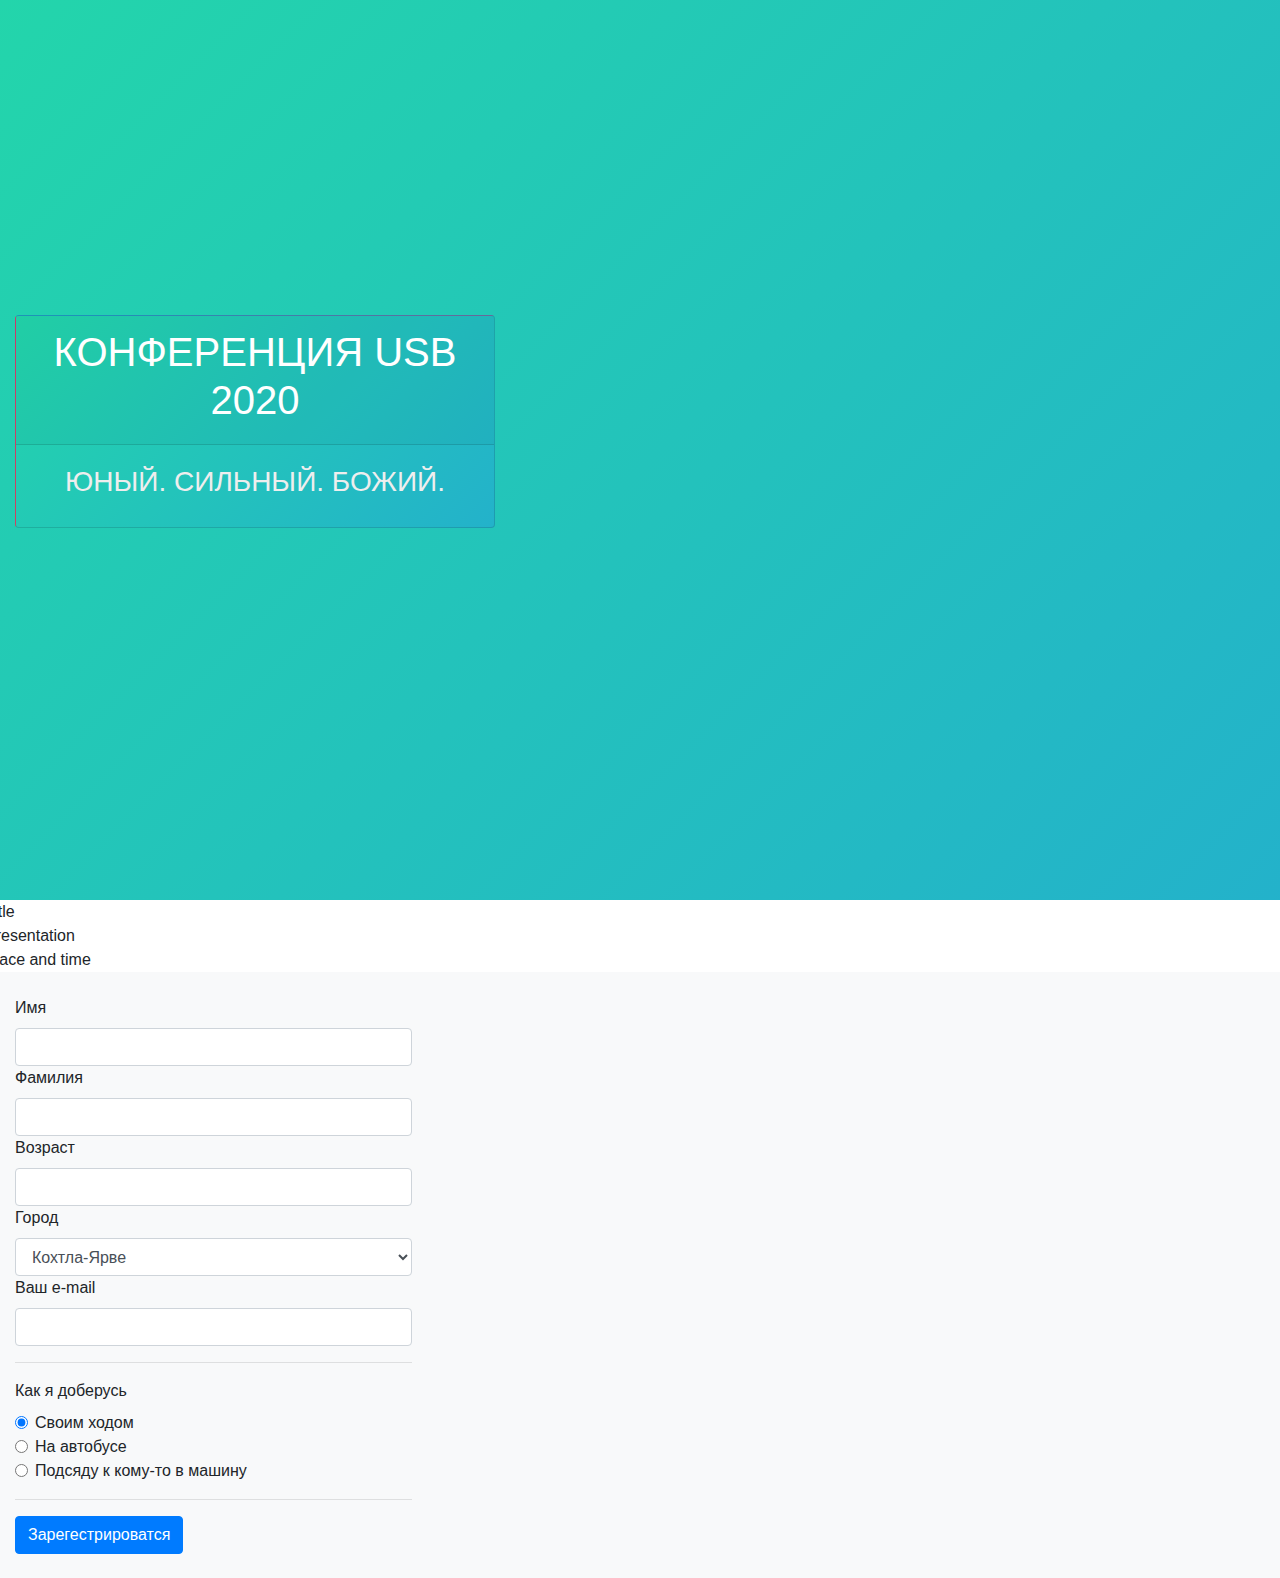
==== index.html @ d0dec4c6 "first slide + registration" ====
<!doctype html>
<html lang="ru">
<head>
<meta charset="utf-8">
<meta name="viewport" content="width=device-width, initial-scale=1, shrink-to-fit=no">
<title>Untitled Document</title>
<link href="css/bootstrap-4.3.1.css" rel="stylesheet">
<link href="css/kc_fixes.css" rel="stylesheet" type="text/css">
</head>

<body>
<div class="container"> </div>
<div class="main-board">
  <div class="jumbotron jumbotron-fluid first_slide ">
    <div class="container">
  <div class="card text-center first_slide_card align-middle" style="width: 30rem;">
    <div class="card-header">
      <h1 class="">Конференция USB 2020</h1>
      </div>
    <div class="card-body">
      <h3 class="toph2">Юный. Сильный. Божий.</h3>
      </div>
  </div>
    </div>
  </div>
  <div class="row">Title</div>
  <div class="row">Presentation</div>
  <div class="row">Place and time</div>
  <div class="row">
    <div class="container-fluid bg-light">
      <div class="col-sm-9 col-12 col-md-7 col-lg-6 col-xl-4" id="my_reg"> <br>
        <form id="reg_form" >
          <div class="form-group">
            <label for="p_name">Имя</label>
            <input class="form-control" type="text" id="p_name" required>
            <label for="p_surname">Фамилия</label>
            <input class="form-control" type="text" id="p_surname" required>
            <label for="p_age">Возраст</label>
            <input class="form-control" type="text" id="p_age" required>
            <label for="p_city">Город</label>
            <select class="form-control" id="p_city">
              <option>Кохтла-Ярве</option>
              <option>Йыхви</option>
              <option>Нарва</option>
              <option>Нарва-Йыессу</option>
              <option>Таллинн</option>
              <option>Силламяе</option>
              <option>Валга</option>
              <option>Тарту</option>
              <option>Тапа</option>
              <option>Другой</option>
            </select>
            <label for="p_city_another" id="p_city_another_label">Впишите город</label>
            <input class="form-control" type="text" id="p_city_another">
            <label for="p_email">Ваш e-mail</label>
            <input type="email" class="form-control" id="p_email" aria-describedby="emailHelp" required>
          </div>
          <hr>
          <label for="p_arrive_method">Как я доберусь</label>
          <div class="form-check">
            <input class="form-check-input" type="radio" name="p_arrive_method" id="p_arrive_method1" value="option1" checked>
            <label class="form-check-label" for="p_arrive_method1"> Своим ходом </label>
          </div>
          <div class="form-check">
            <input class="form-check-input" type="radio" name="p_arrive_method" id="p_arrive_method2" value="option2">
            <label class="form-check-label" for="p_arrive_method2"> На автобусе </label>
          </div>
          <div class="form-check">
            <input class="form-check-input" type="radio" name="p_arrive_method" id="p_arrive_method3" value="option3">
            <label class="form-check-label" for="p_arrive_method3"> Подсяду к кому-то в машину </label>
          </div>
          <hr>
          <button type="submit" class="btn btn-primary">Зарегестрироватся</button>
        </form>
        <div><br>
        </div>
      </div>
    </div>
  </div>
</div>

<!-- jQuery (necessary for Bootstrap's JavaScript plugins) --> 
<script src="js/jquery-3.3.1.min.js"></script> 

<!-- Include all compiled plugins (below), or include individual files as needed --> 
<script src="js/popper.min.js"></script> 
<script src="js/bootstrap-4.3.1.js"></script> 
<script src="js/kc_fixes.js" type="application/javascript"></script>
</body>
</html>
---- css/kc_fixes.css ----
/*@import url('https://fonts.googleapis.com/css?family=Nobile:400,700&display=swap');

body{
	margin: 0;
	height: 100vh;
	//background-color: #191919;
	//font-family: 'Nobile';
}

*, *:before {
	box-sizing: border-box;
}

.first_slide{
	background-color: red;
			padding: 2em;
	height: 100vh;
}*/
.first_slide {
  margin: 0;
  width: 100%;
  height: 100vh;
  font-family: "Exo", sans-serif;
  color: #fff;
  background: linear-gradient(-45deg, #ee7752, #e73c7e, #23a6d5, #23d5ab);
  background-size: 400% 400%;
  animation: gradientBG 15s ease infinite; }

.first_slide_card {
  margin: 0;
  font-family: "Exo", sans-serif;
  color: #fff;
  background: linear-gradient(-45deg, #ee7752, #e73c7e, #23a6d5, #23d5ab);
  background-size: 400% 400%;
  animation: gradientBG 15s ease infinite;
  text-transform: uppercase; }

@keyframes gradientBG {
  0% {
    background-position: 0% 50%; }
  50% {
    background-position: 100% 50%; }
  100% {
    background-position: 0% 50%; } }
.container {
  width: 100%;
  position: absolute;
  top: 35%;
  text-align: center; }

h1 {
  font-weight: 300; }

h3 {
  color: #eee;
  font-weight: 100; }

h5 {
  color: #eee;
  font-weight: 300; }

a,
a:hover {
  text-decoration: none;
  color: #ddd; }
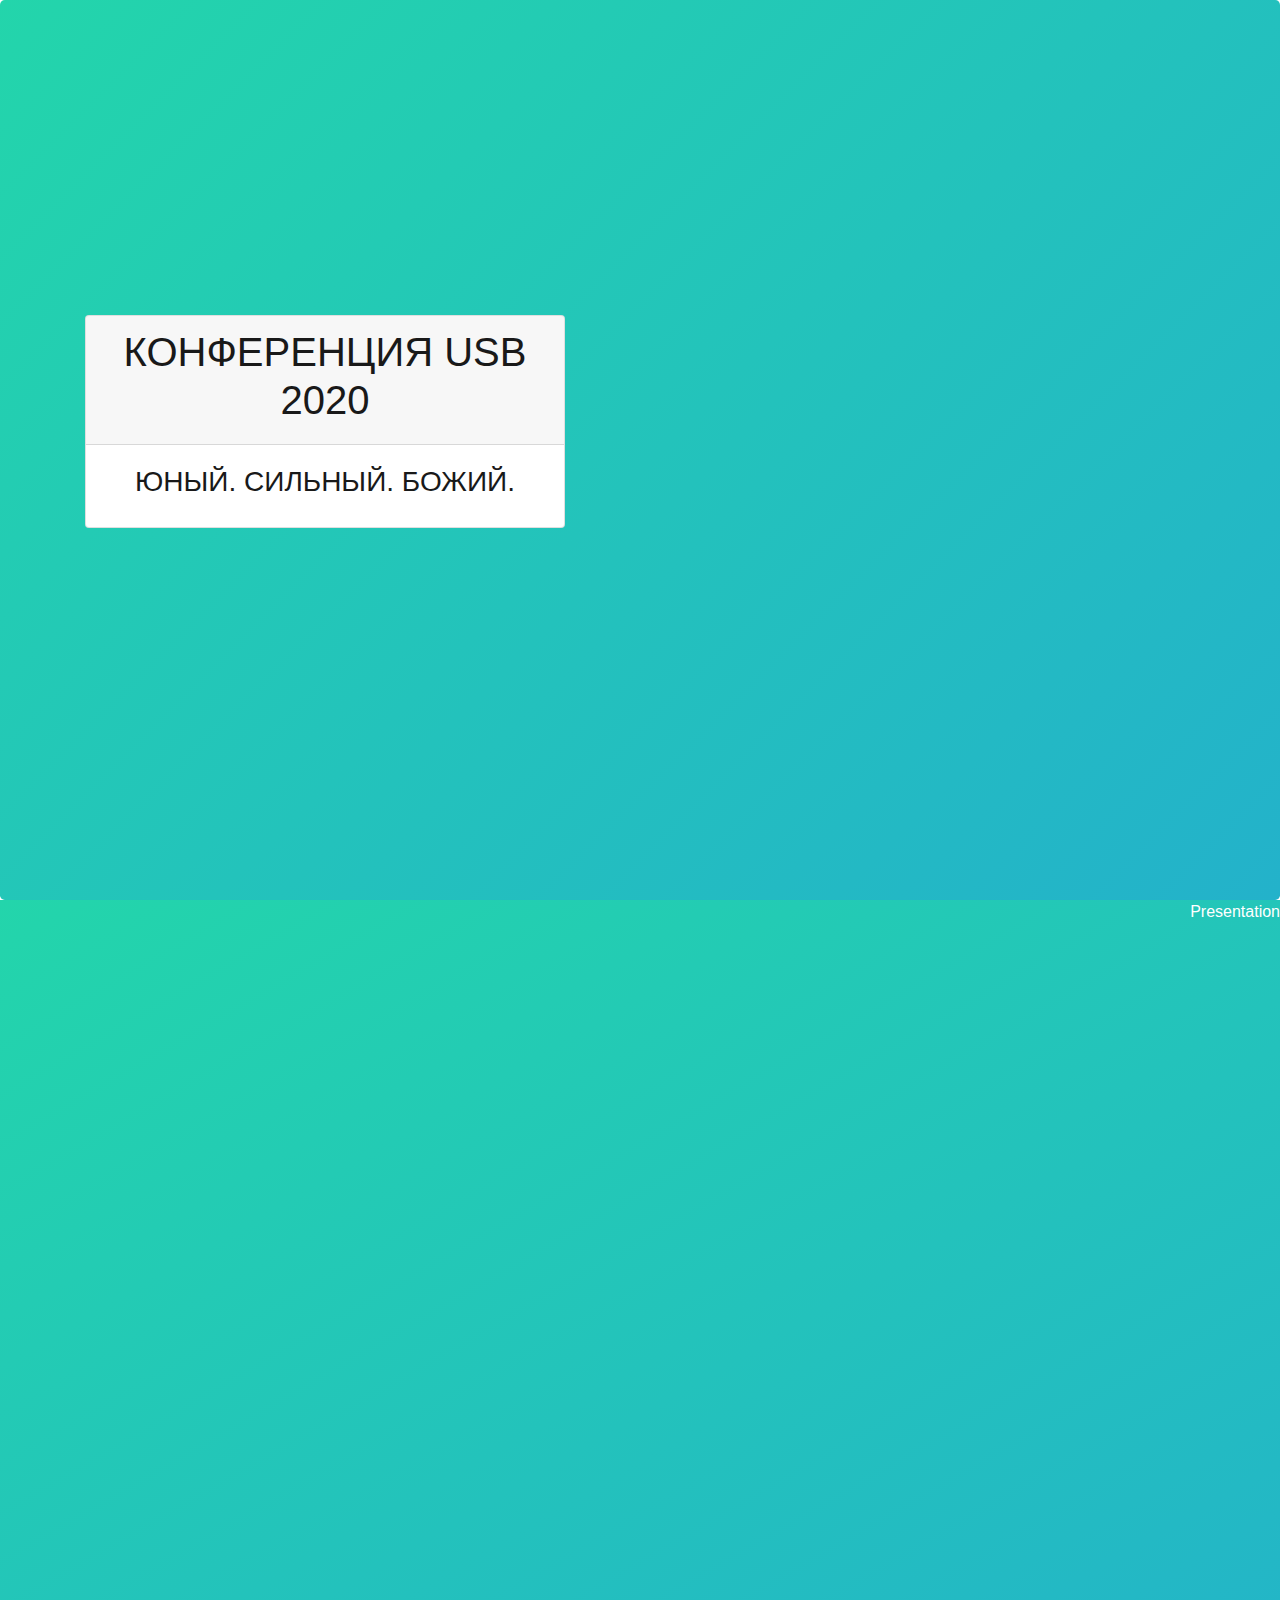
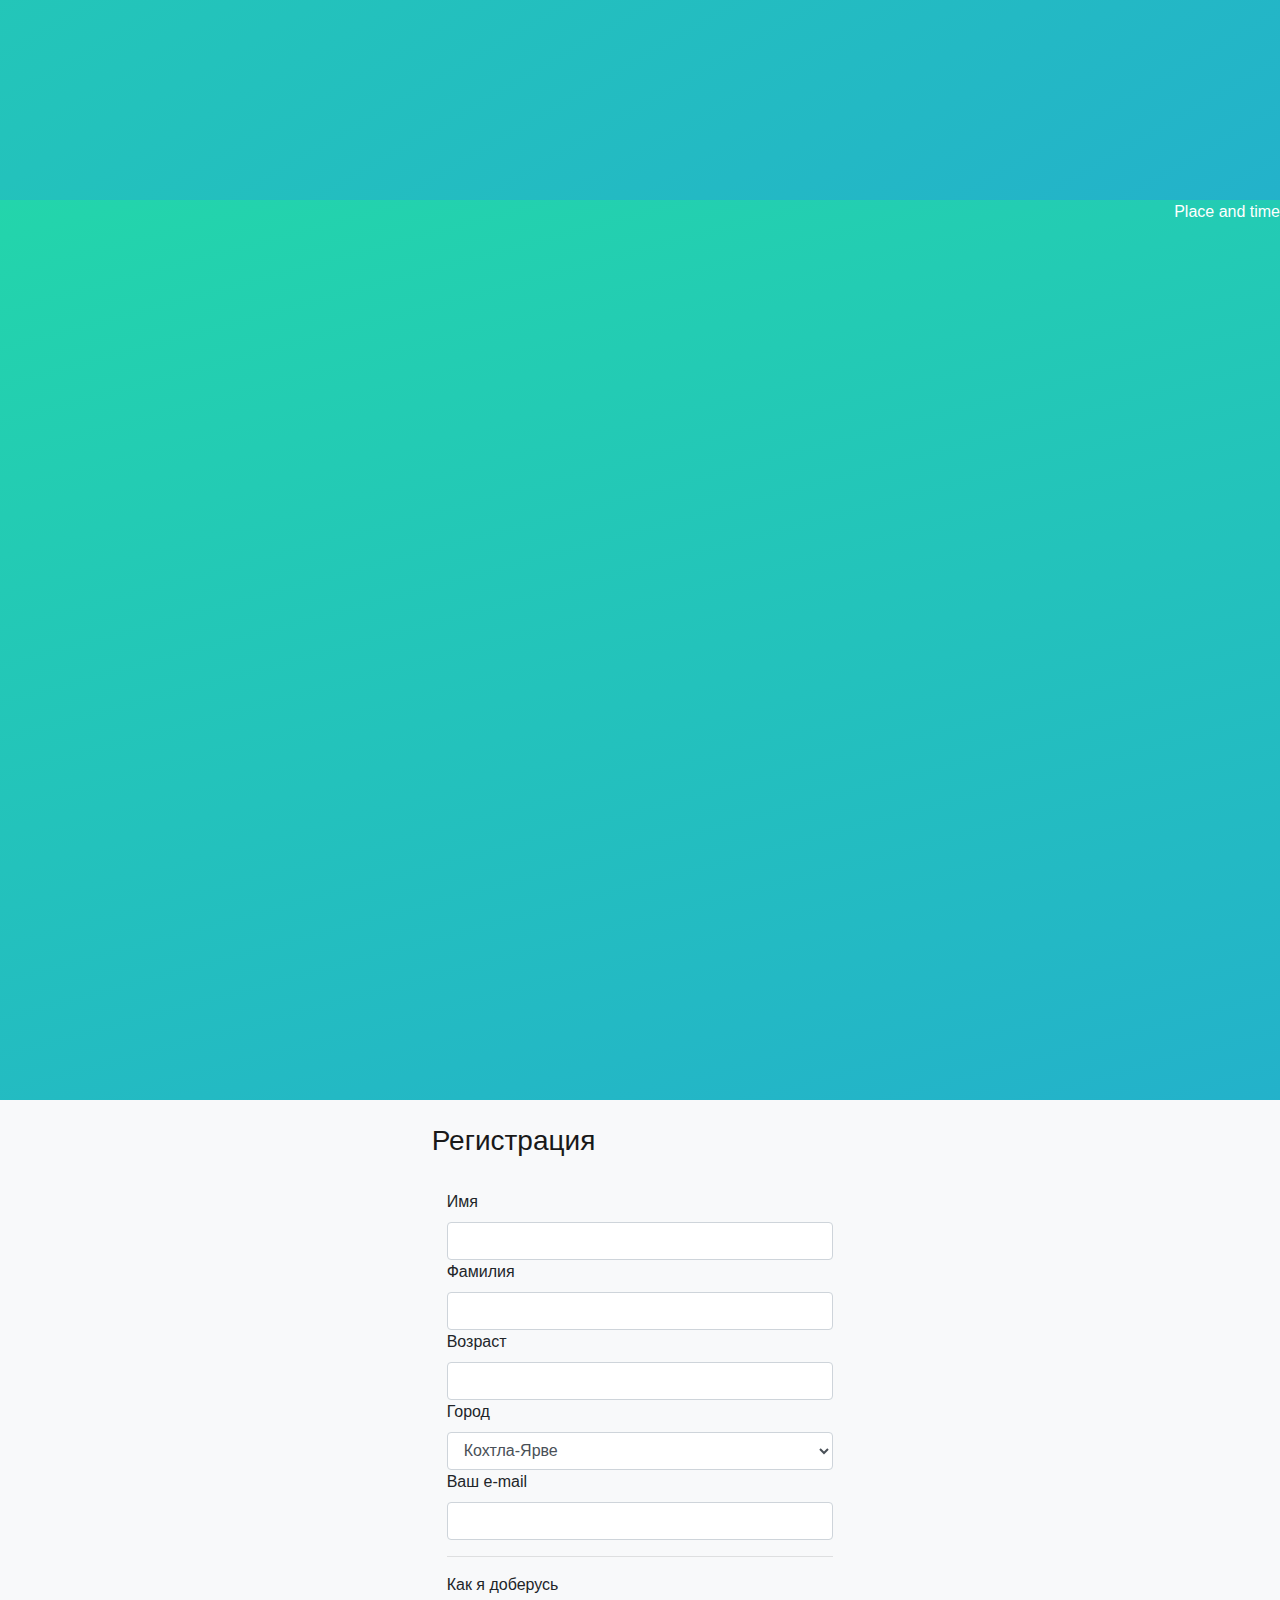
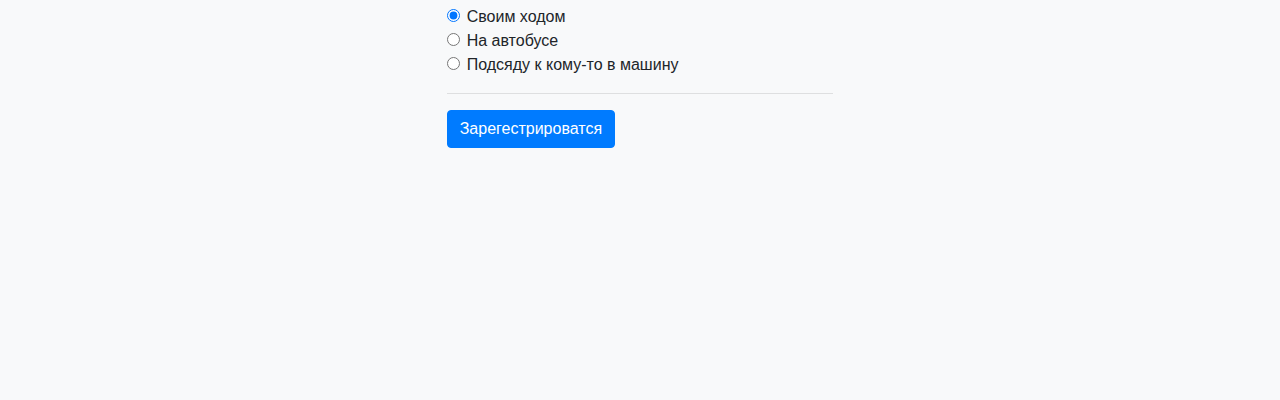
==== commit 730de213: "some fixes" ====
--- a/index.html
+++ b/index.html
@@ -9,26 +9,30 @@
 </head>
 
 <body>
-<div class="container"> </div>
 <div class="main-board">
-  <div class="jumbotron jumbotron-fluid first_slide ">
-    <div class="container">
-  <div class="card text-center first_slide_card align-middle" style="width: 30rem;">
-    <div class="card-header">
-      <h1 class="">Конференция USB 2020</h1>
+  <div class="jumbotron jumbotron first_slide d-flex justify-content-center ">
+    <div class="container mx-auto">
+      <div class="card text-center first_slide_card align-middle" style="width: 30rem;" >
+        <div class="card-header">
+          <h1 class="">Конференция USB 2020</h1>
+        </div>
+        <div class="card-body align-middle">
+          <h3 class="toph2">Юный. Сильный. Божий.</h3>
+        </div>
       </div>
-    <div class="card-body">
-      <h3 class="toph2">Юный. Сильный. Божий.</h3>
-      </div>
-  </div>
     </div>
   </div>
-  <div class="row">Title</div>
-  <div class="row">Presentation</div>
-  <div class="row">Place and time</div>
-  <div class="row">
-    <div class="container-fluid bg-light">
-      <div class="col-sm-9 col-12 col-md-7 col-lg-6 col-xl-4" id="my_reg"> <br>
+  <div class="row second_slide">
+    <hr class="my-4">
+    Presentation</div>
+  <div class="row third_slide">
+    <hr class="my-4">
+    Place and time</div>
+  <div class="row reg_slide">
+    <hr class="my-4">
+    <div class="container-fluid bg-light"><br>
+		
+      <div class="col-sm-9 col-12 col-md-7 col-lg-6 col-xl-4 mx-auto" id="my_reg"><div class="row"><h3>Регистрация</h3></div> <br>
         <form id="reg_form" >
           <div class="form-group">
             <label for="p_name">Имя</label>
--- a/css/kc_fixes.css
+++ b/css/kc_fixes.css
@@ -26,11 +26,36 @@
   background-size: 400% 400%;
   animation: gradientBG 15s ease infinite; }
 
+.second_slide {
+  margin: 0;
+  width: 100%;
+  height: 100vh;
+  font-family: "Exo", sans-serif;
+  color: #fff;
+  background: linear-gradient(-30deg, #ee7752, #e73c7e, #23a6d5, #23d5ab);
+  background-size: 400% 400%;
+  animation: gradientBG 15s ease infinite; }
+
+.third_slide {
+  margin: 0;
+  width: 100%;
+  height: 100vh;
+  font-family: "Exo", sans-serif;
+  color: #fff;
+  background: linear-gradient(-15deg, #ee7752, #e73c7e, #23a6d5, #23d5ab);
+  background-size: 400% 400%;
+  animation: gradientBG 15s ease infinite; }
+
+.reg_slide {
+  margin: 0;
+  width: 100%;
+  height: 100vh;
+  font-family: "Exo", sans-serif; }
+
 .first_slide_card {
   margin: 0;
   font-family: "Exo", sans-serif;
-  color: #fff;
-  background: linear-gradient(-45deg, #ee7752, #e73c7e, #23a6d5, #23d5ab);
+  color: #191919;
   background-size: 400% 400%;
   animation: gradientBG 15s ease infinite;
   text-transform: uppercase; }
@@ -52,14 +77,9 @@
   font-weight: 300; }
 
 h3 {
-  color: #eee;
+  color: #191919;
   font-weight: 100; }
 
 h5 {
-  color: #eee;
+  color: #191919;
   font-weight: 300; }
-
-a,
-a:hover {
-  text-decoration: none;
-  color: #ddd; }
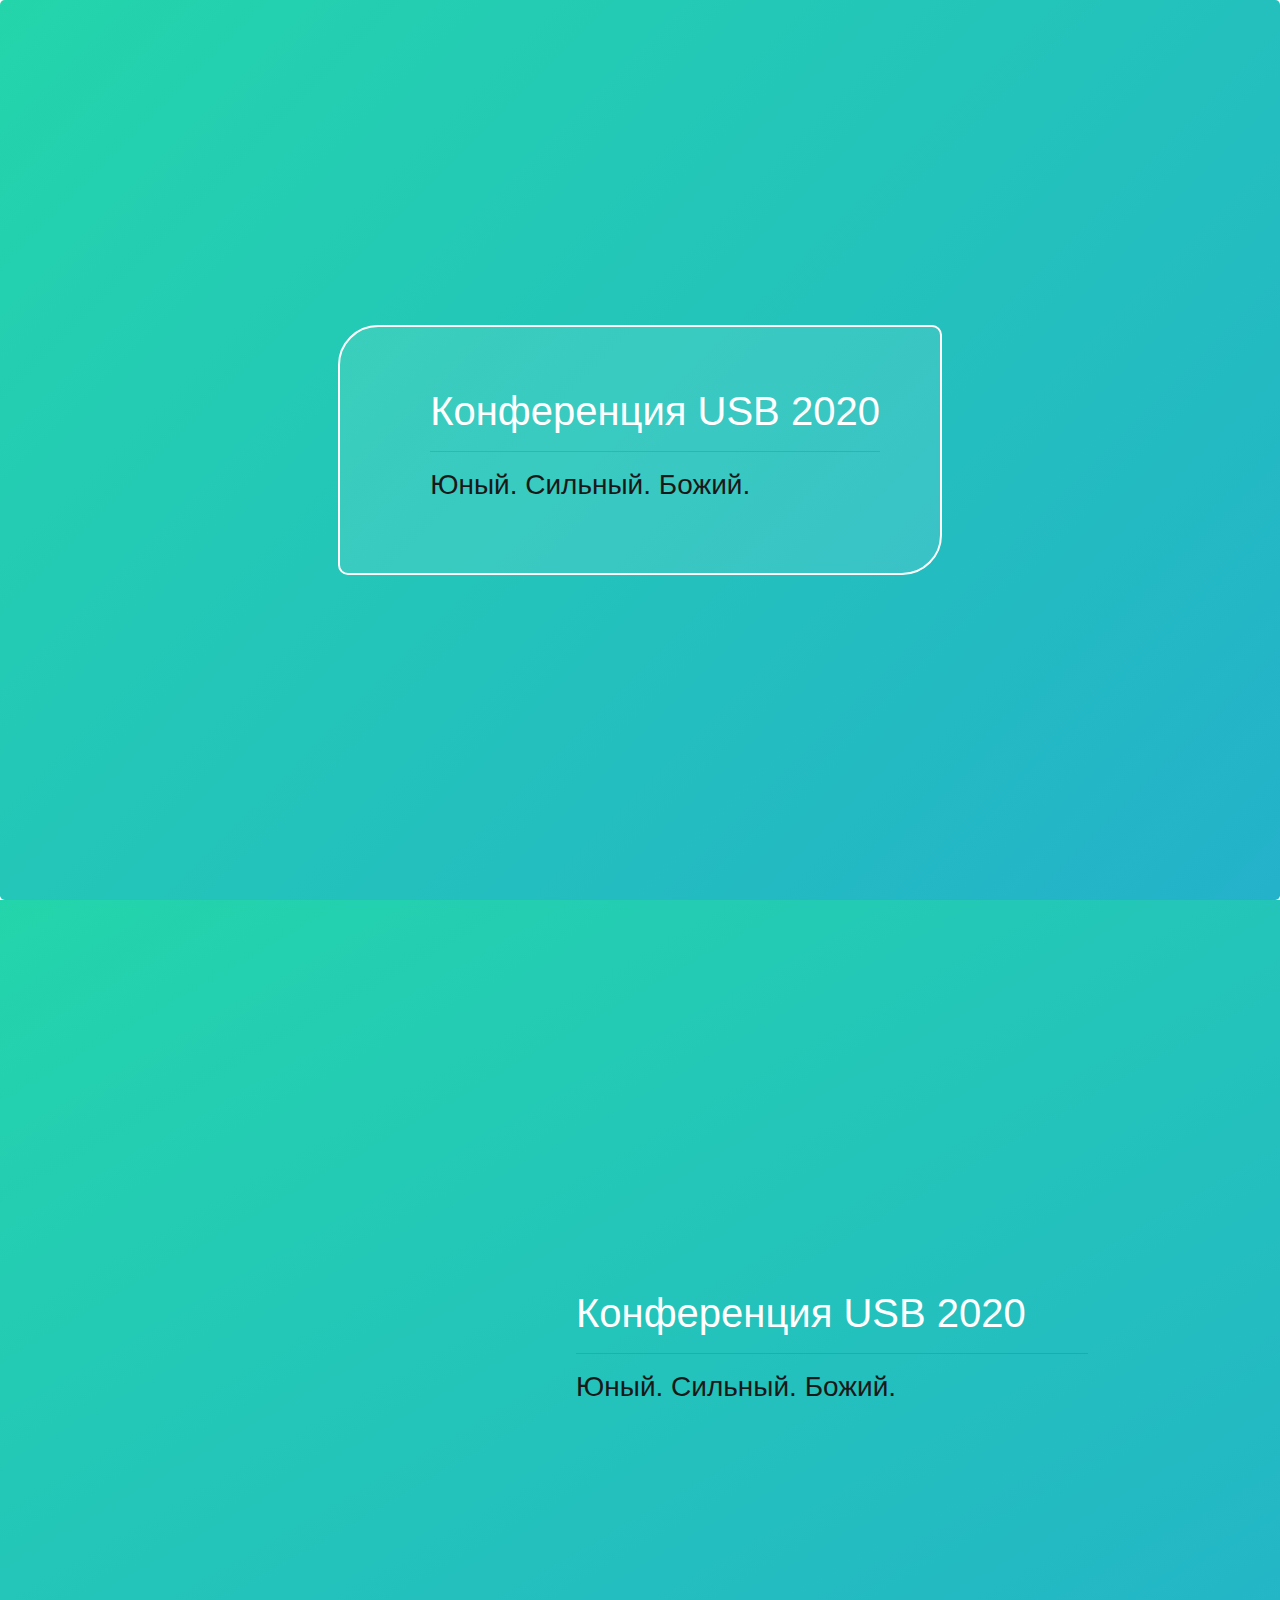
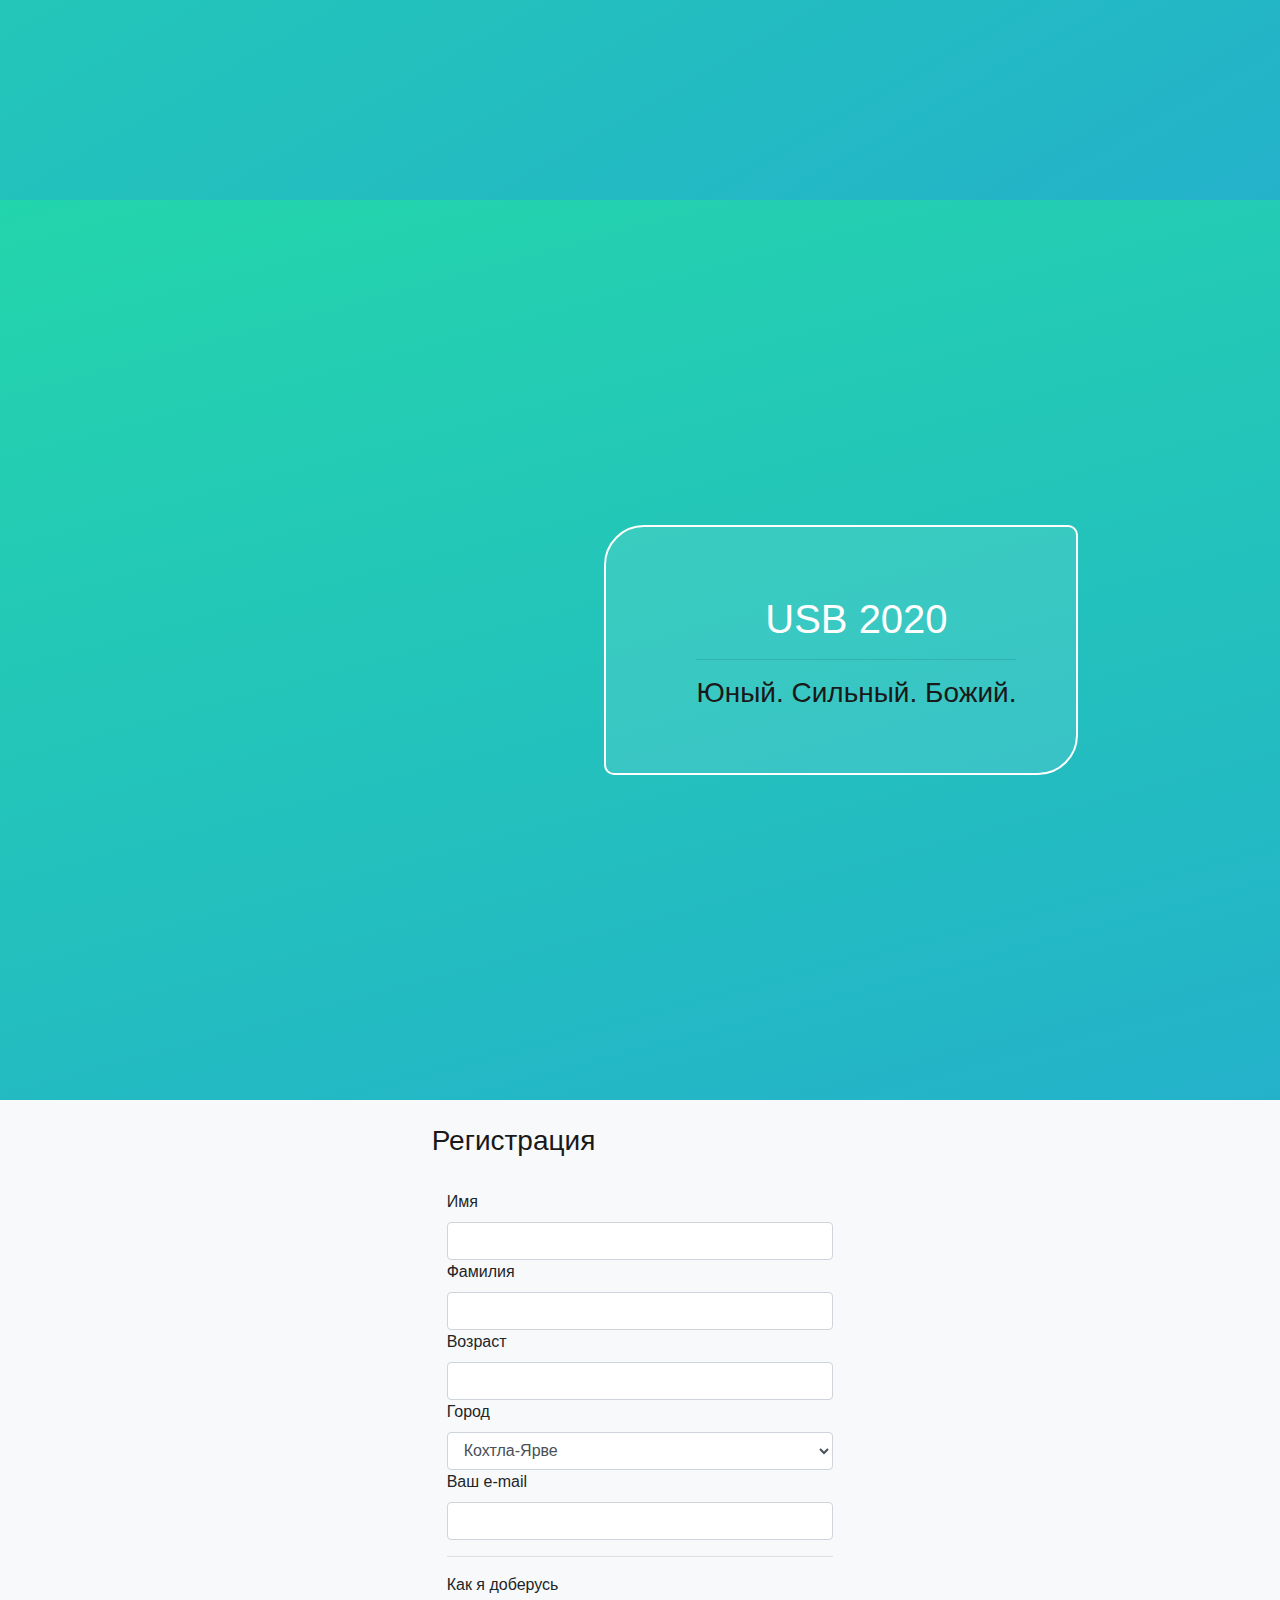
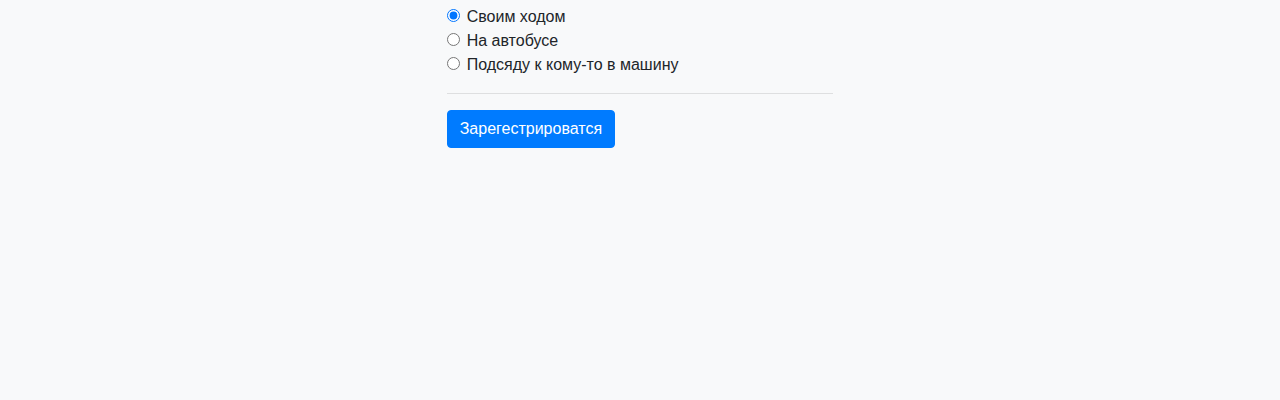
==== commit 80f69169: "fixes 2" ====
--- a/index.html
+++ b/index.html
@@ -11,23 +11,30 @@
 <body>
 <div class="main-board">
   <div class="jumbotron jumbotron first_slide d-flex justify-content-center ">
-    <div class="container mx-auto">
-      <div class="card text-center first_slide_card align-middle" style="width: 30rem;" >
-        <div class="card-header">
-          <h1 class="">Конференция USB 2020</h1>
-        </div>
-        <div class="card-body align-middle">
-          <h3 class="toph2">Юный. Сильный. Божий.</h3>
-        </div>
-      </div>
-    </div>
+	  <div class="box">
+	   <h1 class="">Конференция USB 2020</h1>
+			<hr class="my">
+		<h3 class="">Юный. Сильный. Божий.</h3>
+	  </div>	
+	 
+
   </div>
   <div class="row second_slide">
     <hr class="my-4">
-    Presentation</div>
+    	  <div class="center">
+	   <h1 class="">Конференция USB 2020</h1>
+			<hr class="my">
+		<h3 class="">Юный. Сильный. Божий.</h3>
+	  </div></div>
   <div class="row third_slide">
     <hr class="my-4">
-    Place and time</div>
+    	  <div class="box">
+	   <h1 class=""></h1>
+	   <h1 class="">USB 2020</h1>
+			<hr class="my">
+		<h3 class="">Юный. Сильный. Божий.</h3>
+	  </div>
+	</div>
   <div class="row reg_slide">
     <hr class="my-4">
     <div class="container-fluid bg-light"><br>
--- a/css/kc_fixes.css
+++ b/css/kc_fixes.css
@@ -52,6 +52,27 @@
   height: 100vh;
   font-family: "Exo", sans-serif; }
 
+.center {
+  display: block;
+  margin: auto;
+  width: 40%; }
+
+.box {
+  margin: auto;
+  width: 500;
+  height: 250px;
+  position: relative;
+  background-color: rgba(255, 255, 255, 0.1);
+  padding: 60px 60px 0px 90px;
+  border-radius: 40px 10px;
+  border-color: #2ecc71;
+  border: 2px solid; }
+  .box h1 {
+    display: block;
+    text-align: center;
+    font-weight: 500;
+    width: 100%; }
+
 .first_slide_card {
   margin: 0;
   font-family: "Exo", sans-serif;
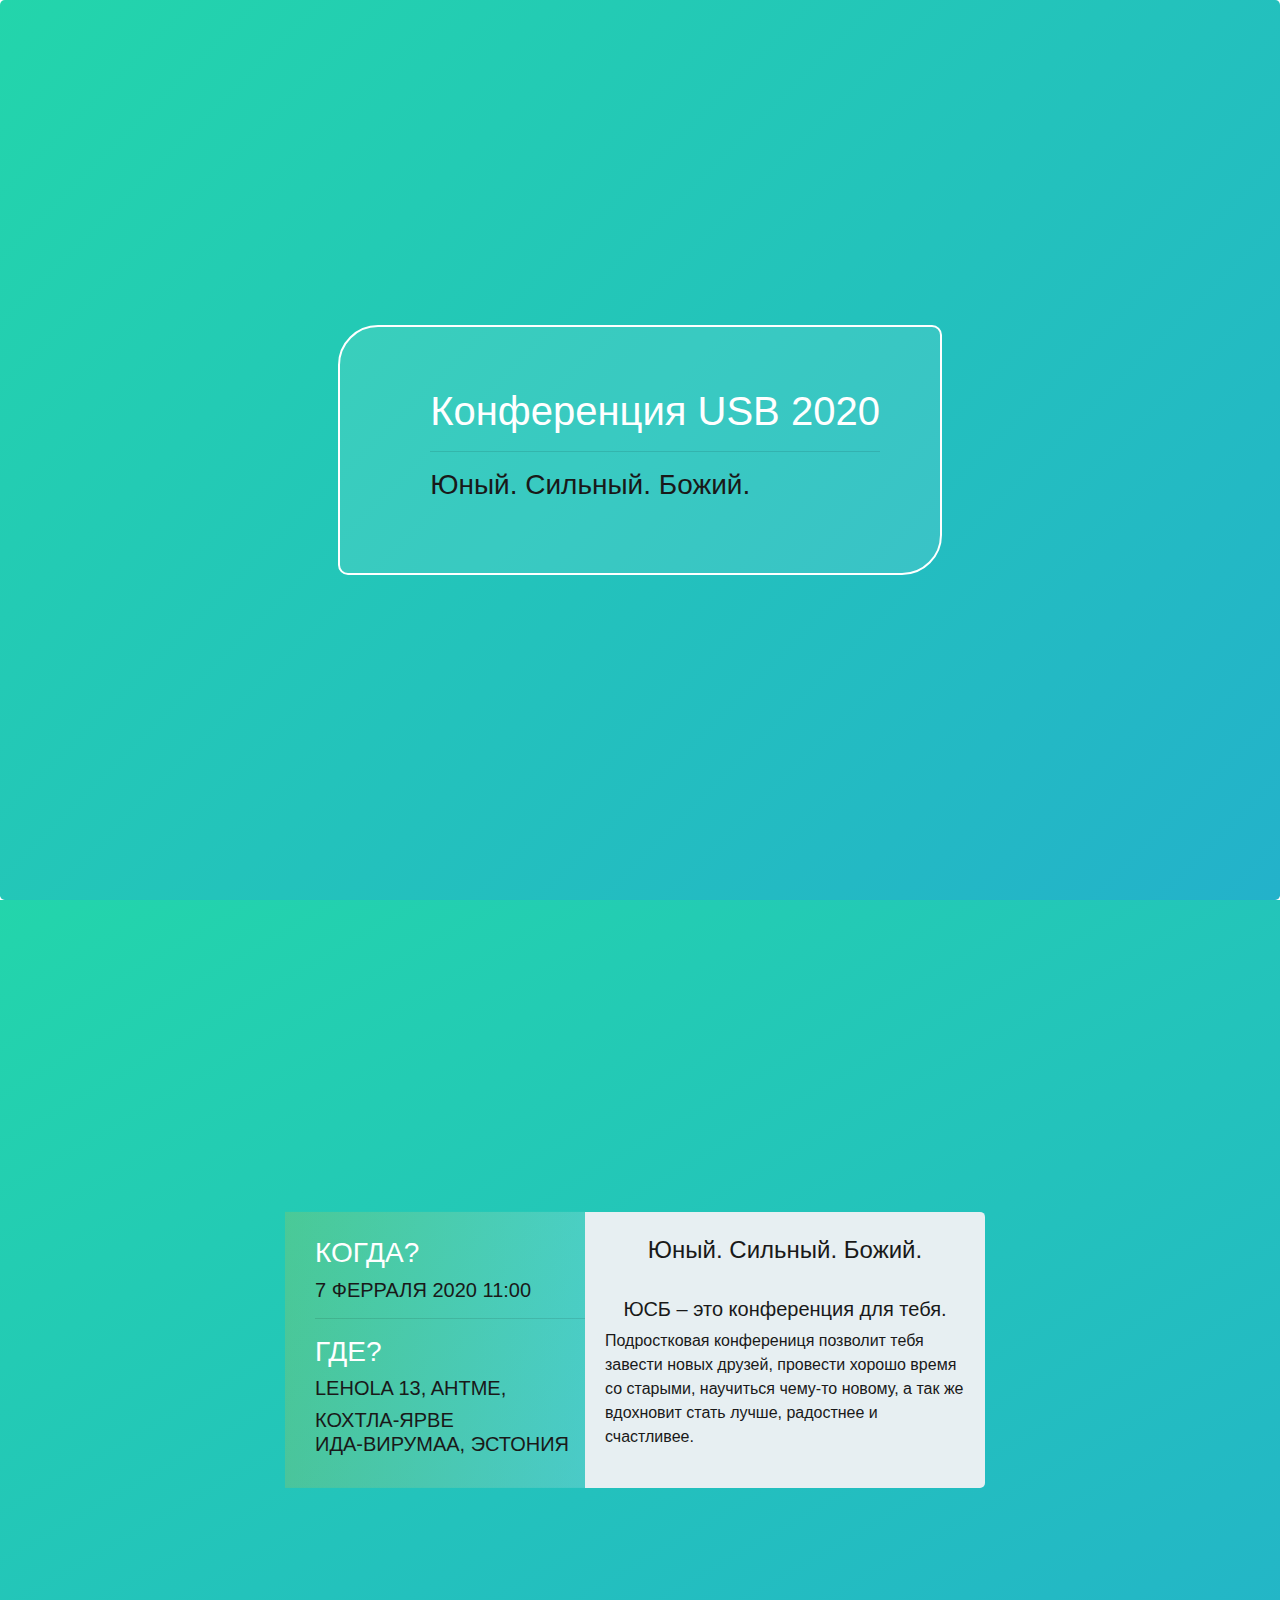
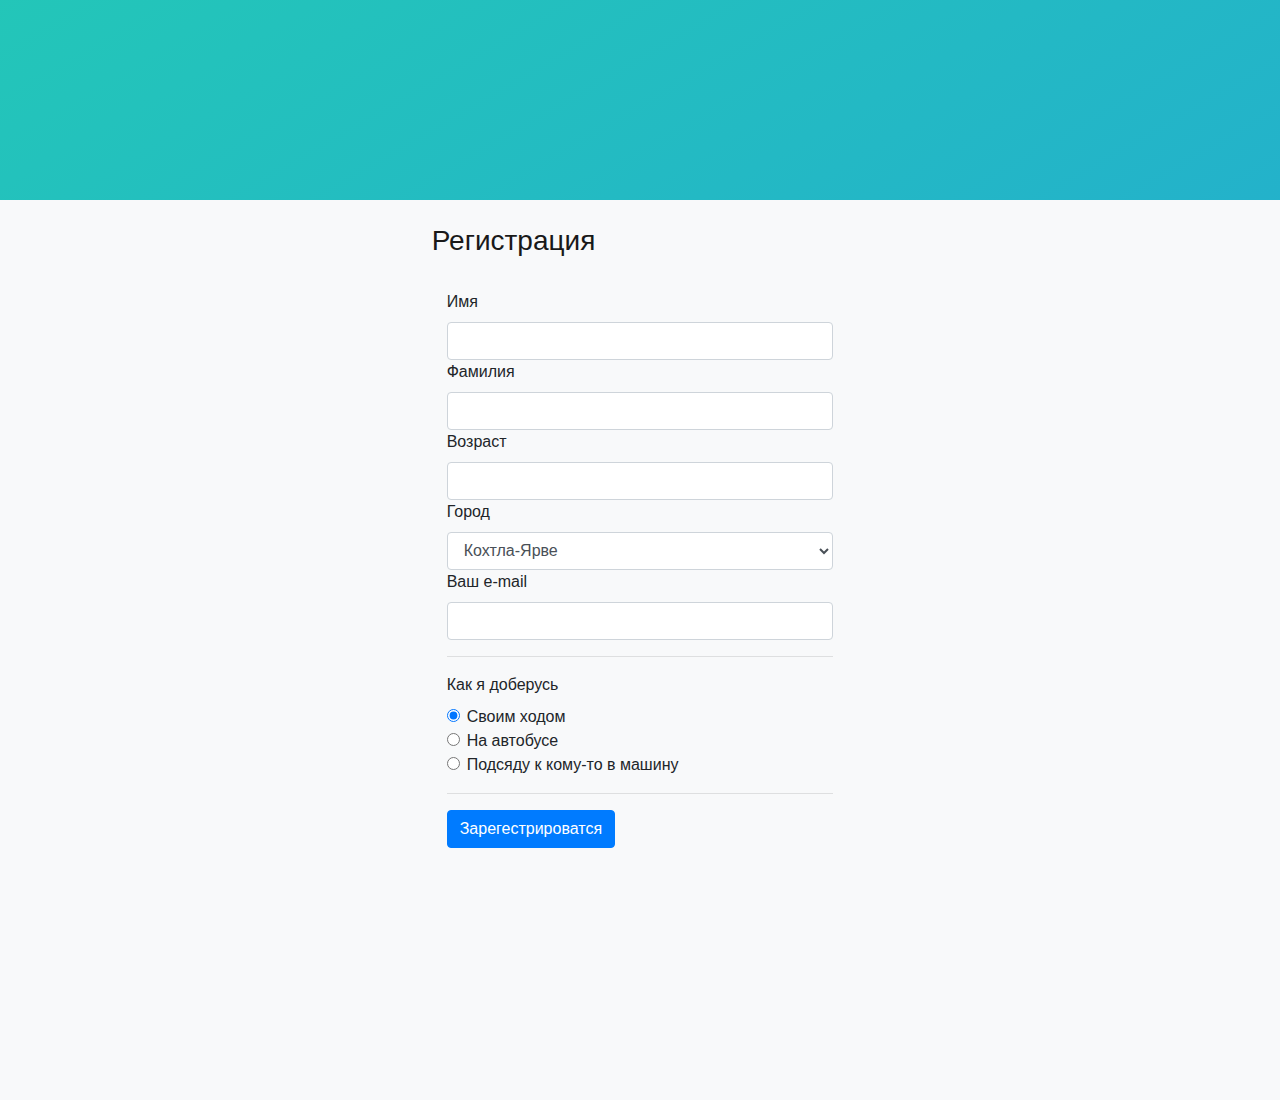
==== commit a8616b61: "Pre-deploy" ====
--- a/index.html
+++ b/index.html
@@ -11,35 +11,56 @@
 <body>
 <div class="main-board">
   <div class="jumbotron jumbotron first_slide d-flex justify-content-center ">
-	  <div class="box">
-	   <h1 class="">Конференция USB 2020</h1>
-			<hr class="my">
-		<h3 class="">Юный. Сильный. Божий.</h3>
-	  </div>	
-	 
-
+    <div class="box">
+      <h1 class="">Конференция USB 2020</h1>
+      <hr class="my">
+      <h3 class="">Юный. Сильный. Божий.</h3>
+    </div>
   </div>
   <div class="row second_slide">
     <hr class="my-4">
-    	  <div class="center">
-	   <h1 class="">Конференция USB 2020</h1>
-			<hr class="my">
-		<h3 class="">Юный. Сильный. Божий.</h3>
-	  </div></div>
-  <div class="row third_slide">
+    <div class="snd_slide_box_content">
+		<div class="snd_center">
+      <div class="row">
+		  
+        <div class="snd_slide_box_left" > <br>
+          <h3>когда?</h3>
+			
+          <h5>7 Ферраля 2020 11:00</h5>
+          <hr>
+          <h3>Где?</h3>
+			
+          <h5>Lehola 13, Ahtme, </h5>
+          <h5>Кохтла-Ярве <br>
+            Ида-Вирумаа, Эстония</h5>
+          <br>
+        </div>
+        <div class=" snd_slide_box_right" > <br>
+          <h4 class="text-center">Юный. Сильный. Божий.</h4>
+          <br>
+          <h5 class="text-center">ЮСБ – это конференция для тебя.</h5>
+          <p >Подростковая конферениця позволит тебя завести новых друзей, провести хорошо время со старыми, научиться чему-то новому, а так же вдохновит стать лучше, радостнее и счастливее.</p>
+        </div>
+			  </div>
+      </div>
+    </div>
+  </div>
+  <div class="row third_slide ">
     <hr class="my-4">
-    	  <div class="box">
-	   <h1 class=""></h1>
-	   <h1 class="">USB 2020</h1>
-			<hr class="my">
-		<h3 class="">Юный. Сильный. Божий.</h3>
-	  </div>
-	</div>
+    <div class="center">
+      <h1 class="">Конференция USB 2020</h1>
+      <hr class="my">
+      <h3 class="">Юный. Сильный. Божий.</h3>
+    </div>
+  </div>
   <div class="row reg_slide">
     <hr class="my-4">
     <div class="container-fluid bg-light"><br>
-		
-      <div class="col-sm-9 col-12 col-md-7 col-lg-6 col-xl-4 mx-auto" id="my_reg"><div class="row"><h3>Регистрация</h3></div> <br>
+      <div class="col-sm-9 col-12 col-md-7 col-lg-6 col-xl-4 mx-auto" id="my_reg">
+        <div class="row">
+          <h3>Регистрация</h3>
+        </div>
+        <br>
         <form id="reg_form" >
           <div class="form-group">
             <label for="p_name">Имя</label>
--- a/css/kc_fixes.css
+++ b/css/kc_fixes.css
@@ -1,21 +1,3 @@
-/*@import url('https://fonts.googleapis.com/css?family=Nobile:400,700&display=swap');
-
-body{
-	margin: 0;
-	height: 100vh;
-	//background-color: #191919;
-	//font-family: 'Nobile';
-}
-
-*, *:before {
-	box-sizing: border-box;
-}
-
-.first_slide{
-	background-color: red;
-			padding: 2em;
-	height: 100vh;
-}*/
 .first_slide {
   margin: 0;
   width: 100%;
@@ -34,9 +16,45 @@
   color: #fff;
   background: linear-gradient(-30deg, #ee7752, #e73c7e, #23a6d5, #23d5ab);
   background-size: 400% 400%;
-  animation: gradientBG 15s ease infinite; }
+  animation: gradientBG 15s ease infinite;
+  position: relative; }
+
+.snd_slide_box_content {
+  margin: 0;
+  position: absolute;
+  top: 50%;
+  -ms-transform: translateY(-50%);
+  transform: translateY(-50%);
+  display: grid;
+  grid-template-rows: 10% 30% auto;
+  width: 100%; }
+
+.snd_slide_box_left {
+  margin: 0;
+  width: 300px;
+  padding-left: 30px;
+  text-transform: uppercase;
+  background-image: linear-gradient(to right, rgba(229, 196, 35, 0.2), rgba(231, 239, 242, 0.2)); }
+  .snd_slide_box_left h3 {
+    font-weight: 50;
+    color: white; }
+
+.snd_center {
+  margin: auto;
+  width: 700px;
+  padding: 10px; }
+
+.snd_slide_box_right {
+  margin: 0;
+  width: 400px;
+  padding: 0px 20px 0px 20px;
+  background-color: #e7eff2;
+  color: #191919;
+  border-top-right-radius: 5px;
+  border-bottom-right-radius: 5px; }
 
 .third_slide {
+  display: none;
   margin: 0;
   width: 100%;
   height: 100vh;
